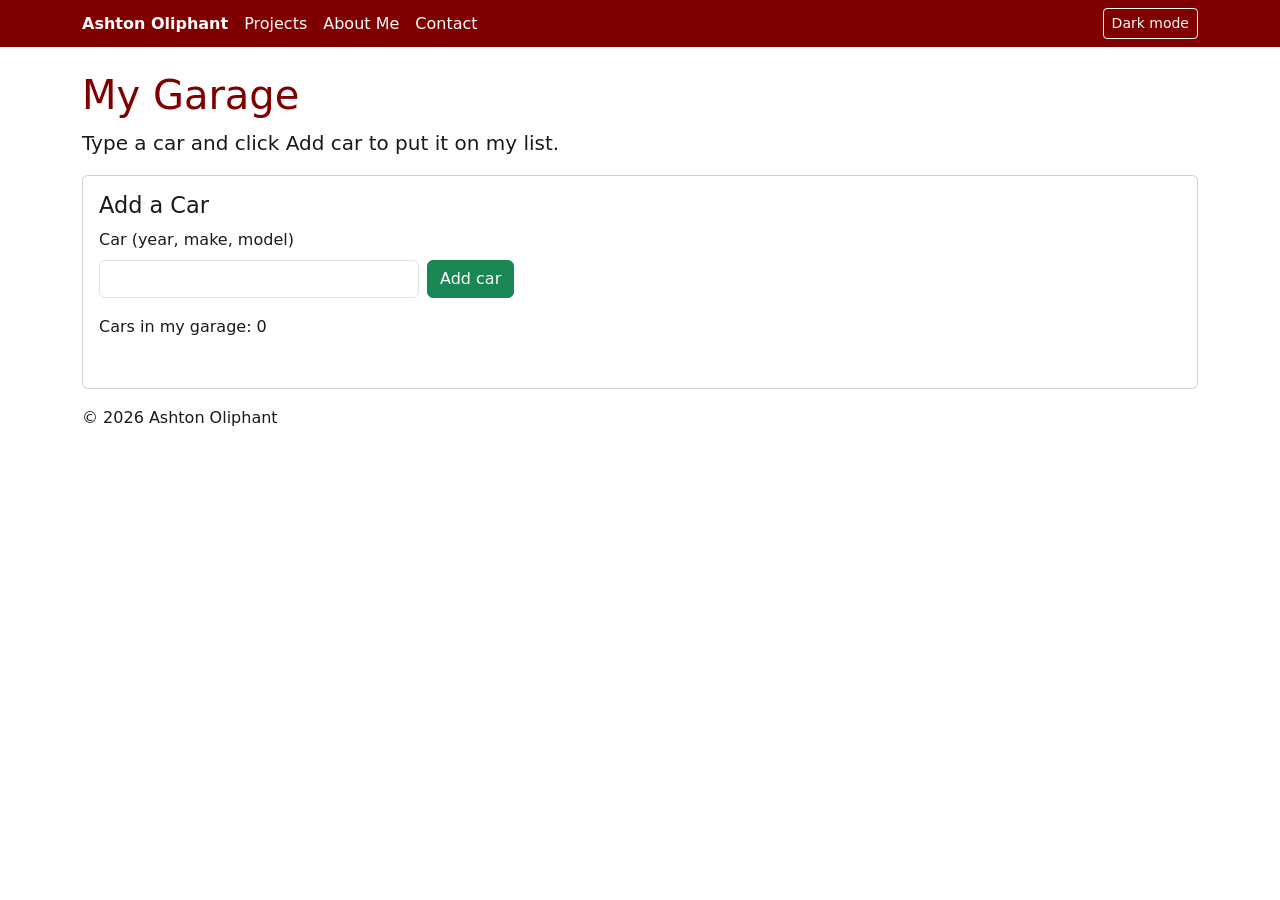
==== garage.html @ 76360aa2 "Add files via upload" ====
<!DOCTYPE html>
<html lang="en">
<head>
  <meta charset="UTF-8">
  <meta name="viewport" content="width=device-width, initial-scale=1">
  <title>Ashton Oliphant | My Garage</title>
  <link rel="stylesheet"
  href="https://cdn.jsdelivr.net/npm/bootstrap@5.3.3/dist/css/bootstrap.min.css">
  <link rel="stylesheet" href="styles.css">
</head>
<body>
  <!-- Same nav on every page -->
  <nav class="site-nav">
    <div class="container d-flex flex-wrap align-items-center gap-3 py-2">
      <a class="nav-name" href="index.html">Ashton Oliphant</a>
      <a href="index.html#projects">Projects</a>
      <a href="about-me.html">About Me</a>
      <a href="index.html#contact">Contact</a>
      <button id="theme-btn" class="btn btn-sm btn-outline-light ms-auto" type="button">Dark mode</button>
    </div>
  </nav>

  <main class="container py-4">
    <h1>My Garage</h1>
    <p class="lead">Type a car and click Add car to put it on my list.</p>

    <section class="card card-body mb-3">
      <h2>Add a Car</h2>
      <label for="car-input" class="form-label">Car (year, make, model)</label>
      <div class="d-flex flex-wrap gap-2">
        <input type="text" id="car-input" class="form-control garage-input">
        <button type="button" id="add-car" class="btn btn-success">Add car</button>
      </div>
      <p id="car-count" class="mt-3"></p>
      <ul id="car-list"></ul>
    </section>

    <footer><p>&copy; 2026 Ashton Oliphant</p></footer>
  </main>

  <script src="script.js"></script>
</body>
</html>
---- styles.css ----
* { box-sizing: border-box; }

/* All my colors live here */
:root {
  --brand: #800000;
  --text: #1a1a1a;
  --bg: #ffffff;
  --card-bg: #ffffff;
  --nav-bg: #800000;
  --nav-text: #ffffff;
  --error: #b00020;
  --success: #146c43;
  --space: 1rem;
}

/* Dark mode: the button adds class="dark" to body, which swaps the colors */
body.dark {
  --brand: #ff8a8a;
  --text: #f1f1f1;
  --bg: #121212;
  --card-bg: #1f1f1f;
  --nav-bg: #2b0000;
  --error: #ff8a80;
  --success: #75d69c;
}

body {
  font-family: system-ui, sans-serif;
  line-height: 1.6;
  color: var(--text);
  background-color: var(--bg);
  margin: 0;
  overflow-x: hidden;
}

img { max-width: 100%; height: auto; }

h1 { color: var(--brand); }
h2 { font-size: 1.4rem; }

.site-nav { background-color: var(--nav-bg); }
.site-nav a { color: var(--nav-text); text-decoration: none; }
.site-nav a:hover { text-decoration: underline; }
.nav-name { font-weight: bold; }

.card {
  background-color: var(--card-bg);
  color: var(--text);
}

.form-control,
.form-control:focus {
  background-color: var(--card-bg);
  color: var(--text);
}

.btn-brand {
  background-color: var(--brand);
  color: var(--bg);
  border: none;
}
.btn-brand:hover { opacity: 0.85; color: var(--bg); }

.form-msg { margin: 0.25rem 0 0; }
.form-msg.error { color: var(--error); }
.form-msg.success { color: var(--success); }

#list li { padding: 0.15rem 0; }
#count { font-style: italic; }
.garage-input { max-width: 20rem; }
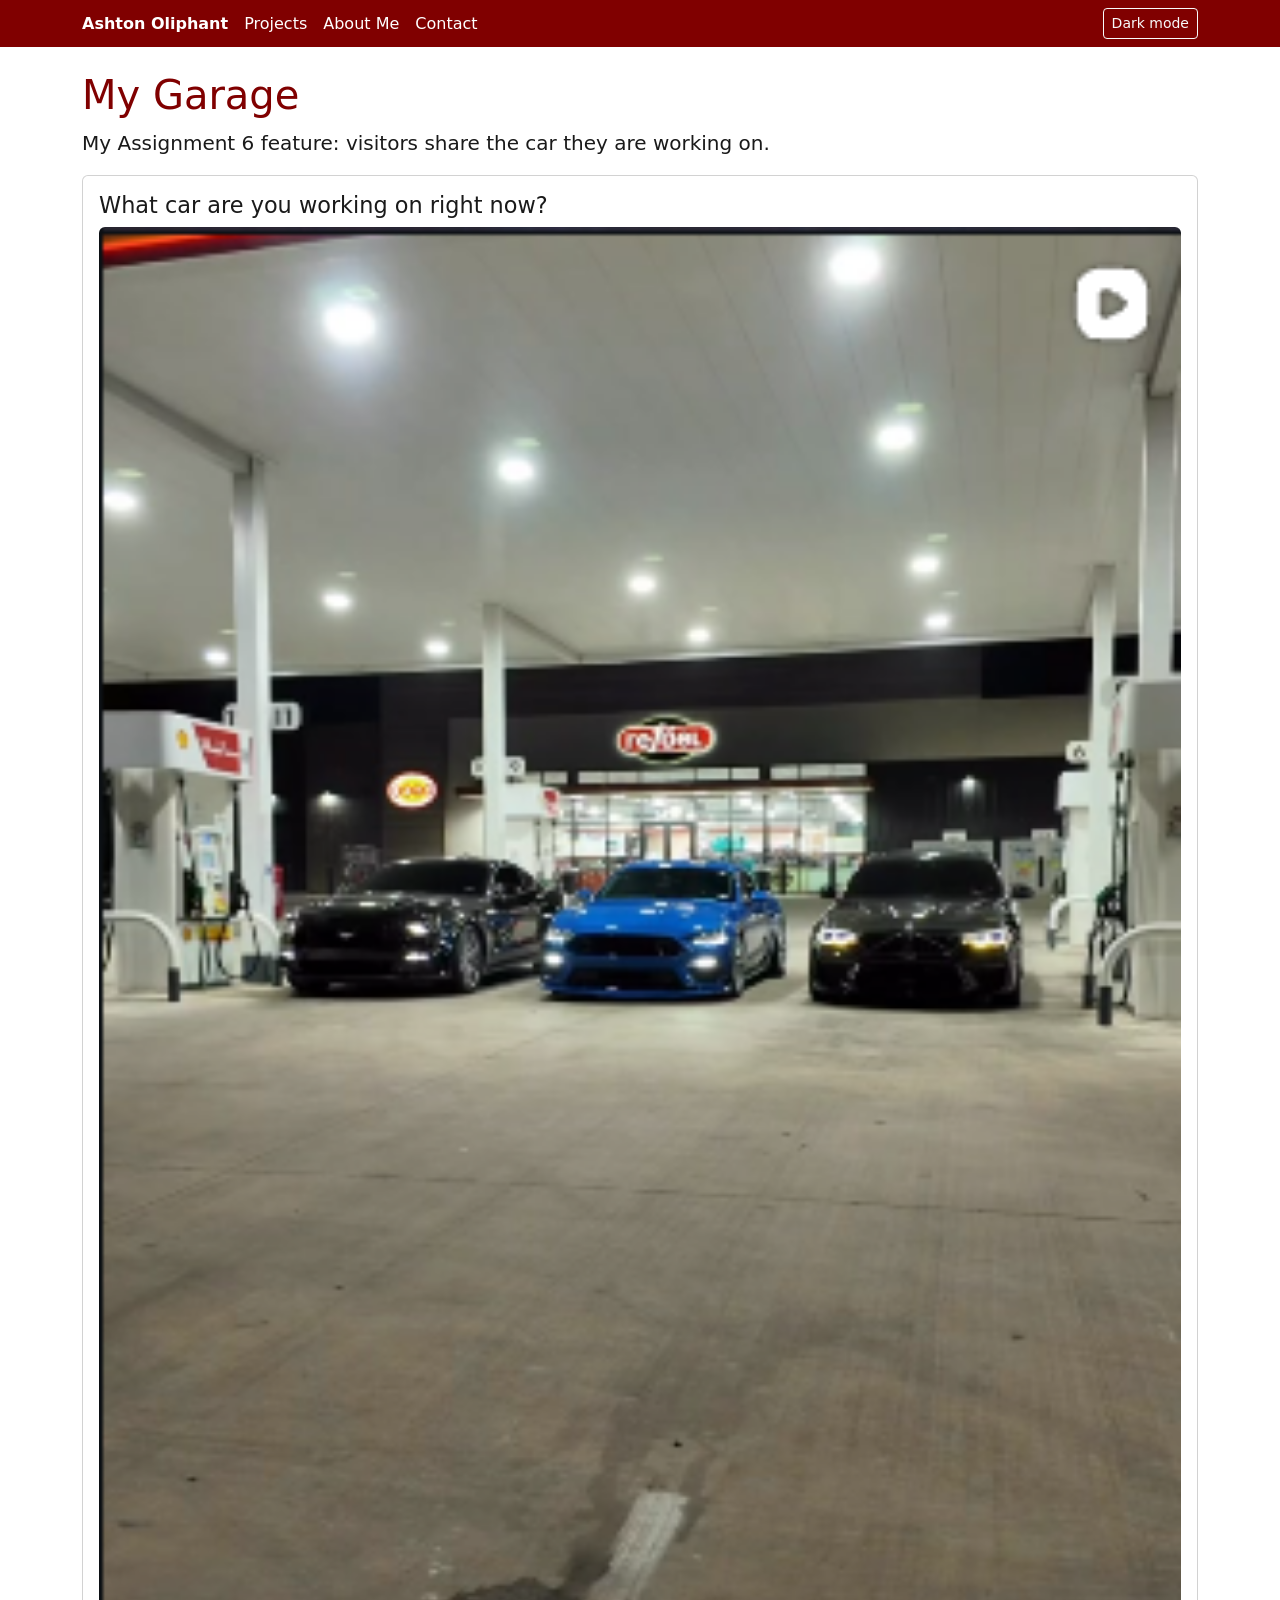
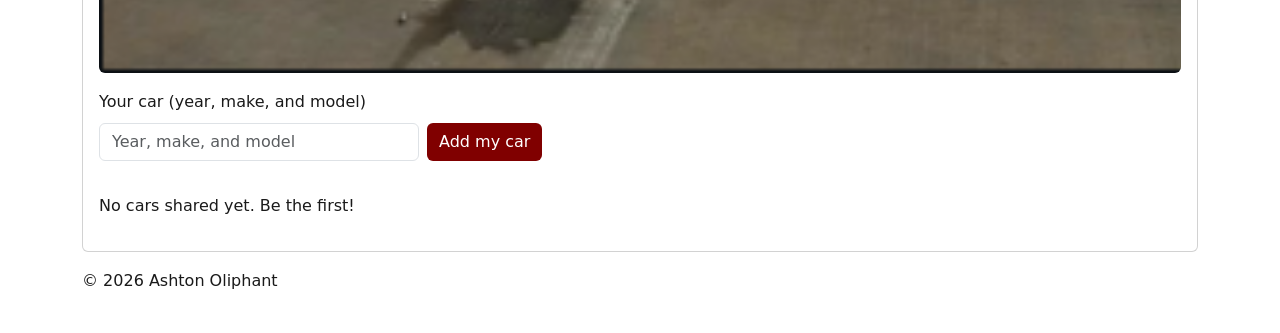
==== commit 572398f5: "Add files via upload" ====
--- a/garage.html
+++ b/garage.html
@@ -22,17 +22,18 @@
 
   <main class="container py-4">
     <h1>My Garage</h1>
-    <p class="lead">Type a car and click Add car to put it on my list.</p>
+    <p class="lead">My Assignment 6 feature: visitors share the car they are working on.</p>
 
     <section class="card card-body mb-3">
-      <h2>Add a Car</h2>
-      <label for="car-input" class="form-label">Car (year, make, model)</label>
+      <h2>What car are you working on right now?</h2>
+      <img src="cars.png" alt="Three cars lined up at a gas station at night" class="img-fluid rounded mb-3">
+      <label for="car-input" class="form-label">Your car (year, make, and model)</label>
       <div class="d-flex flex-wrap gap-2">
-        <input type="text" id="car-input" class="form-control garage-input">
-        <button type="button" id="add-car" class="btn btn-success">Add car</button>
+        <input type="text" id="car-input" class="form-control garage-input" placeholder="Year, make, and model">
+        <button type="button" id="add-car" class="btn btn-brand">Add my car</button>
       </div>
-      <p id="car-count" class="mt-3"></p>
-      <ul id="car-list"></ul>
+      <ul id="car-list" class="mt-3"></ul>
+      <p id="car-count"></p>
     </section>
 
     <footer><p>&copy; 2026 Ashton Oliphant</p></footer>
--- a/styles.css
+++ b/styles.css
@@ -68,3 +68,4 @@
 #list li { padding: 0.15rem 0; }
 #count { font-style: italic; }
 .garage-input { max-width: 20rem; }
+.card-photo { height: 200px; object-fit: cover; }
